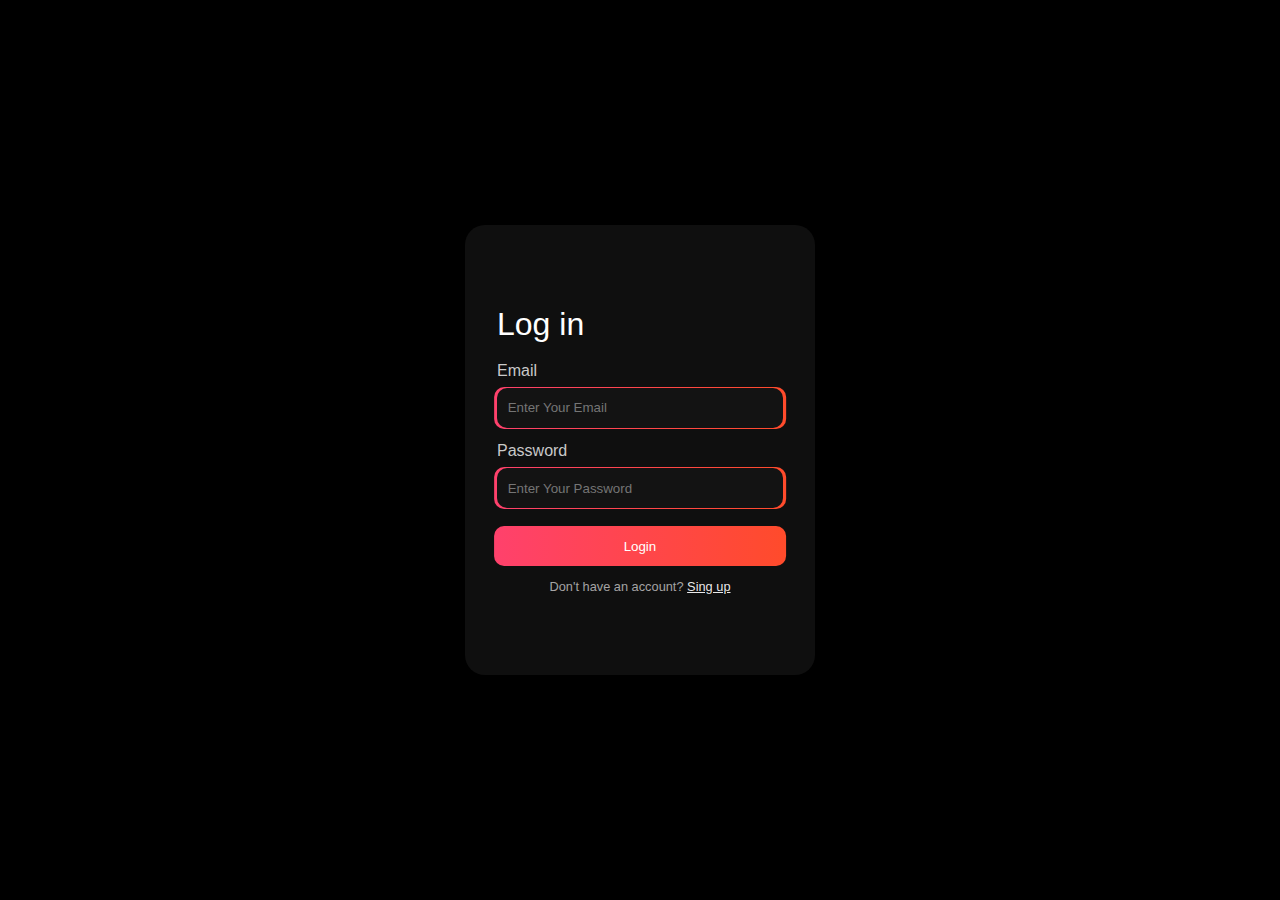
==== BLAZE/login/log-in.html @ 6fecb1d0 "changed the location" ====
<!DOCTYPE html>
<html lang="en">

<head>
    <meta charset="UTF-8">
    <meta http-equiv="X-UA-Compatible" content="IE=edge">
    <meta name="viewport" content="width=device-width, initial-scale=1.0">
    <title>Log in </title>
    <link rel="stylesheet" href="style.css">
</head>

<body>

    <div class="container">
        <p class="heading"> Log in</p>
        <div class="box">
            <p>Email</p>
            <div>

                <input type="email" name="" id="" placeholder="Enter Your Email">

            </div>
        </div>

        <div class="box">
            <p>Password</p>

            <div>
                <input type="password" name="" id="" placeholder="Enter Your Password">
            </div>
        </div>

        <button class="loginBtn">Login</button>

        <p class="text">Don't have an account?
            <a href="sing-up.html">Sing up</a>
        </p>
    </div>
</body>

</html>
---- BLAZE/login/style.css ----
*{
margin: 0;
padding: 0;
box-sizing: border-box;
font-family: 'Poppins',sans-serif;

}

body{
display: flex;
justify-content: center;
align-items: center;
height: 100vh;
background: black;

}

.container{
    /* background:rgb(131, 131, 21); */

background: rgb(15, 15, 15);
width: 350px;
height: 450px;
border-radius: 20px;
display: flex;
justify-content: center;
flex-direction: column;
color: white;
padding: 2em;
}

.heading{

font-size: 2em;
margin-bottom: 0.5em;

}

.box{

margin: 0.2em 0;

}

.container .box p{
    color: rgba(255, 255, 255, 0.781);
}


.container .box div{

    position: relative;
    width: 100%;
    height: 40px;
    margin: 0.5em 0;
}

.container .box input{
 
    position: absolute;
    width: 100%;
    height: 100%;
    background: rgb(19,19, 19);
    color: white;
    border: none;
    outline: none;
    padding-left: 0.8em;
    border-radius: 10px;
    transition: all .4s;


}

.container .box input:focus::placeholder{
    color: white;
}


.container .box div::before{

    content: '';
    position: absolute;
    top: 50%;
    left: 50%;
    transform: translate(-50%, -50%);
    width: 102%;
    height: 105%;
    border-radius: 10px;
background: linear-gradient(to right, #ff416c, #ff4b2b);


}

.loginBtn{

    width: 102%;
    height: 40px;
    border: none;
    border-radius: 10px;
    margin:  0.5em 0;
    transform: translate(-1%);
    cursor: pointer;
    color: white;
    background: linear-gradient(to right,#ff416c , #ff4b2b);
    transition: all .4s;
}

.loginBtn:hover{
    transform: translate(-1%, -5%);
    box-shadow: 0 0 10px #ff416d65;
}

.text{
font-size: 0.8em;
margin-top: 0.5em;
text-align: center;
color: rgba(255, 255, 255, 0.623);

}


.text a{
    color: rgba(255, 255, 255, 0.911);
}
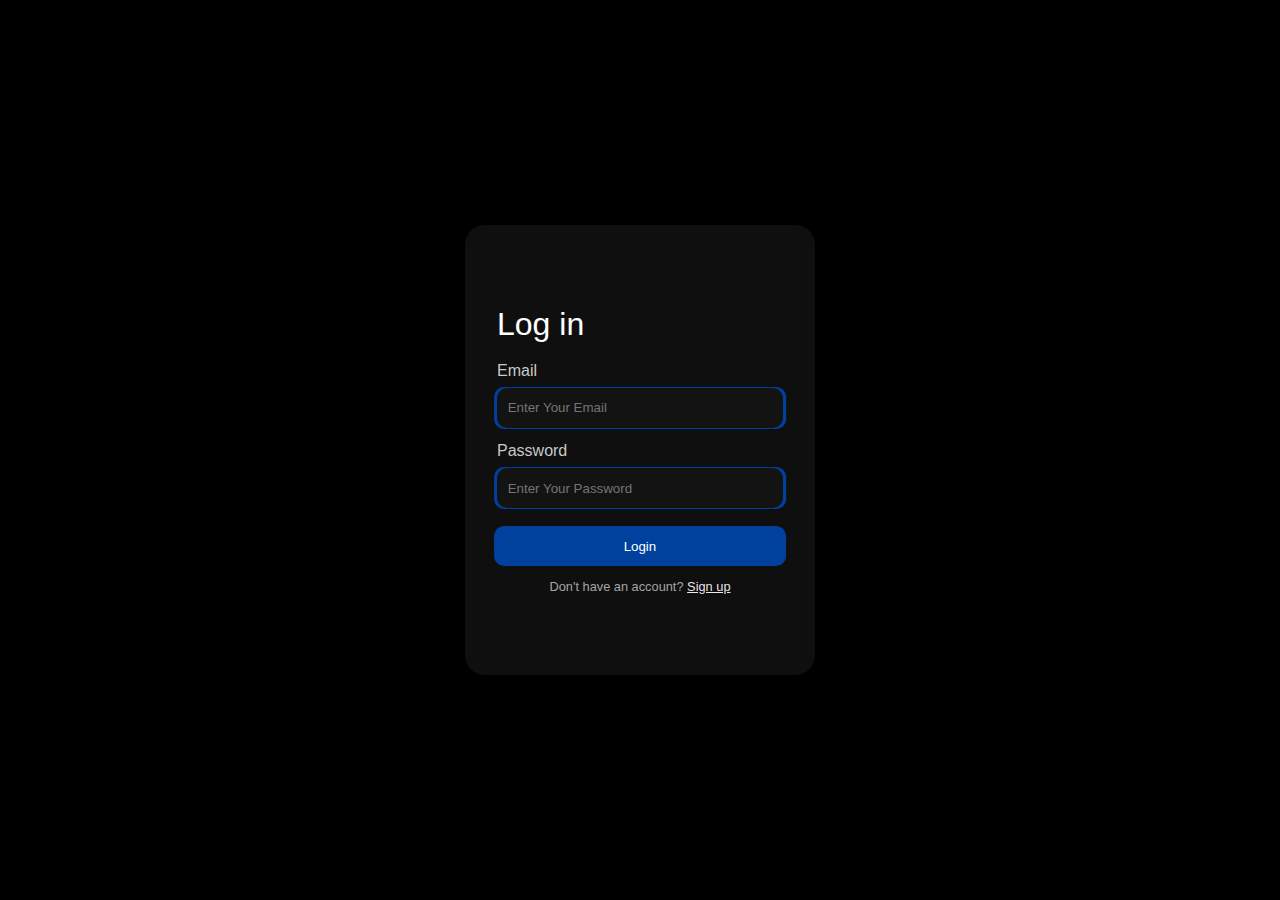
==== commit 200c4843: "typo" ====
--- a/BLAZE/login/log-in.html
+++ b/BLAZE/login/log-in.html
@@ -33,7 +33,7 @@
         <button class="loginBtn">Login</button>
 
         <p class="text">Don't have an account?
-            <a href="sing-up.html">Sing up</a>
+            <a href="sign-up.html">Sign up</a>
         </p>
     </div>
 </body>
--- a/BLAZE/login/style.css
+++ b/BLAZE/login/style.css
@@ -86,7 +86,7 @@
     width: 102%;
     height: 105%;
     border-radius: 10px;
-background: linear-gradient(to right, #ff416c, #ff4b2b);
+background: linear-gradient(to right, #00419d, #00419d);
 
 
 }
@@ -101,13 +101,13 @@
     transform: translate(-1%);
     cursor: pointer;
     color: white;
-    background: linear-gradient(to right,#ff416c , #ff4b2b);
+    background: linear-gradient(to right,#00419d , #00419d);
     transition: all .4s;
 }
 
 .loginBtn:hover{
     transform: translate(-1%, -5%);
-    box-shadow: 0 0 10px #ff416d65;
+    box-shadow: 0 0 10px #00419d;
 }
 
 .text{
